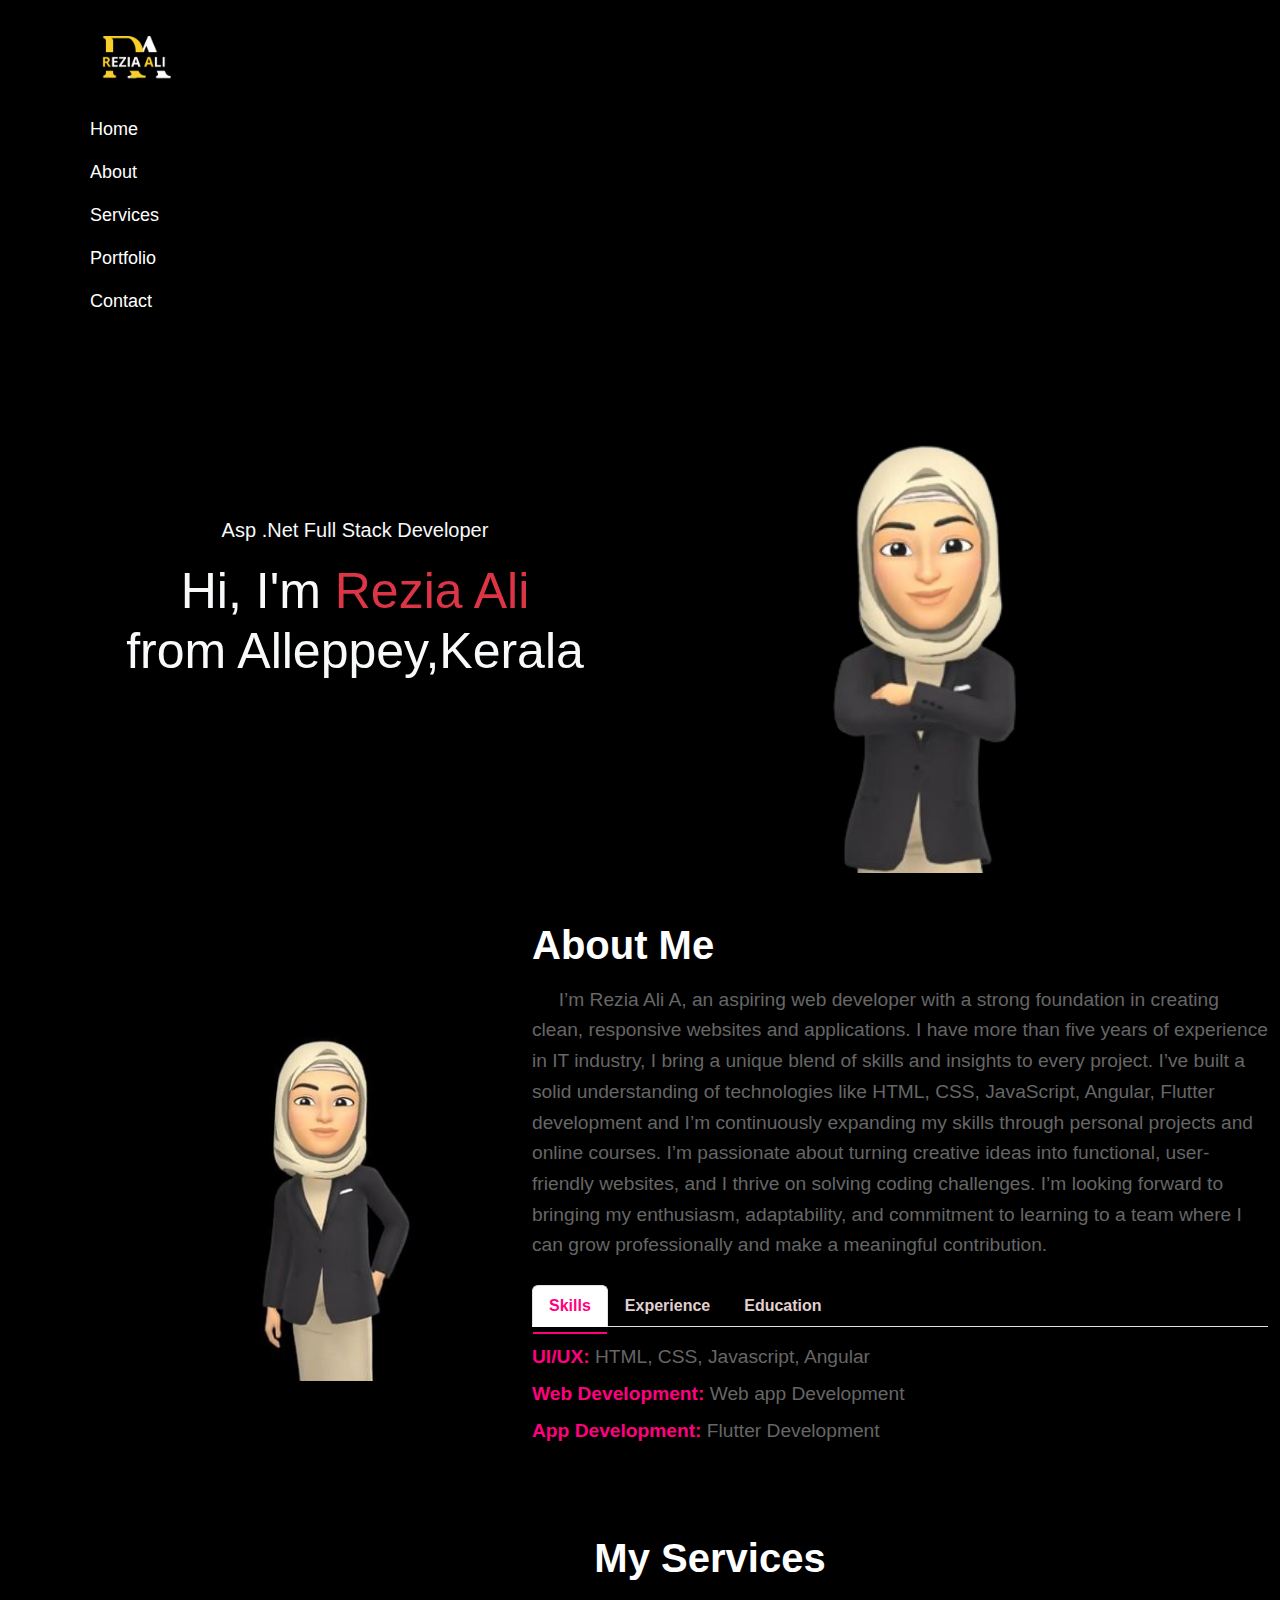
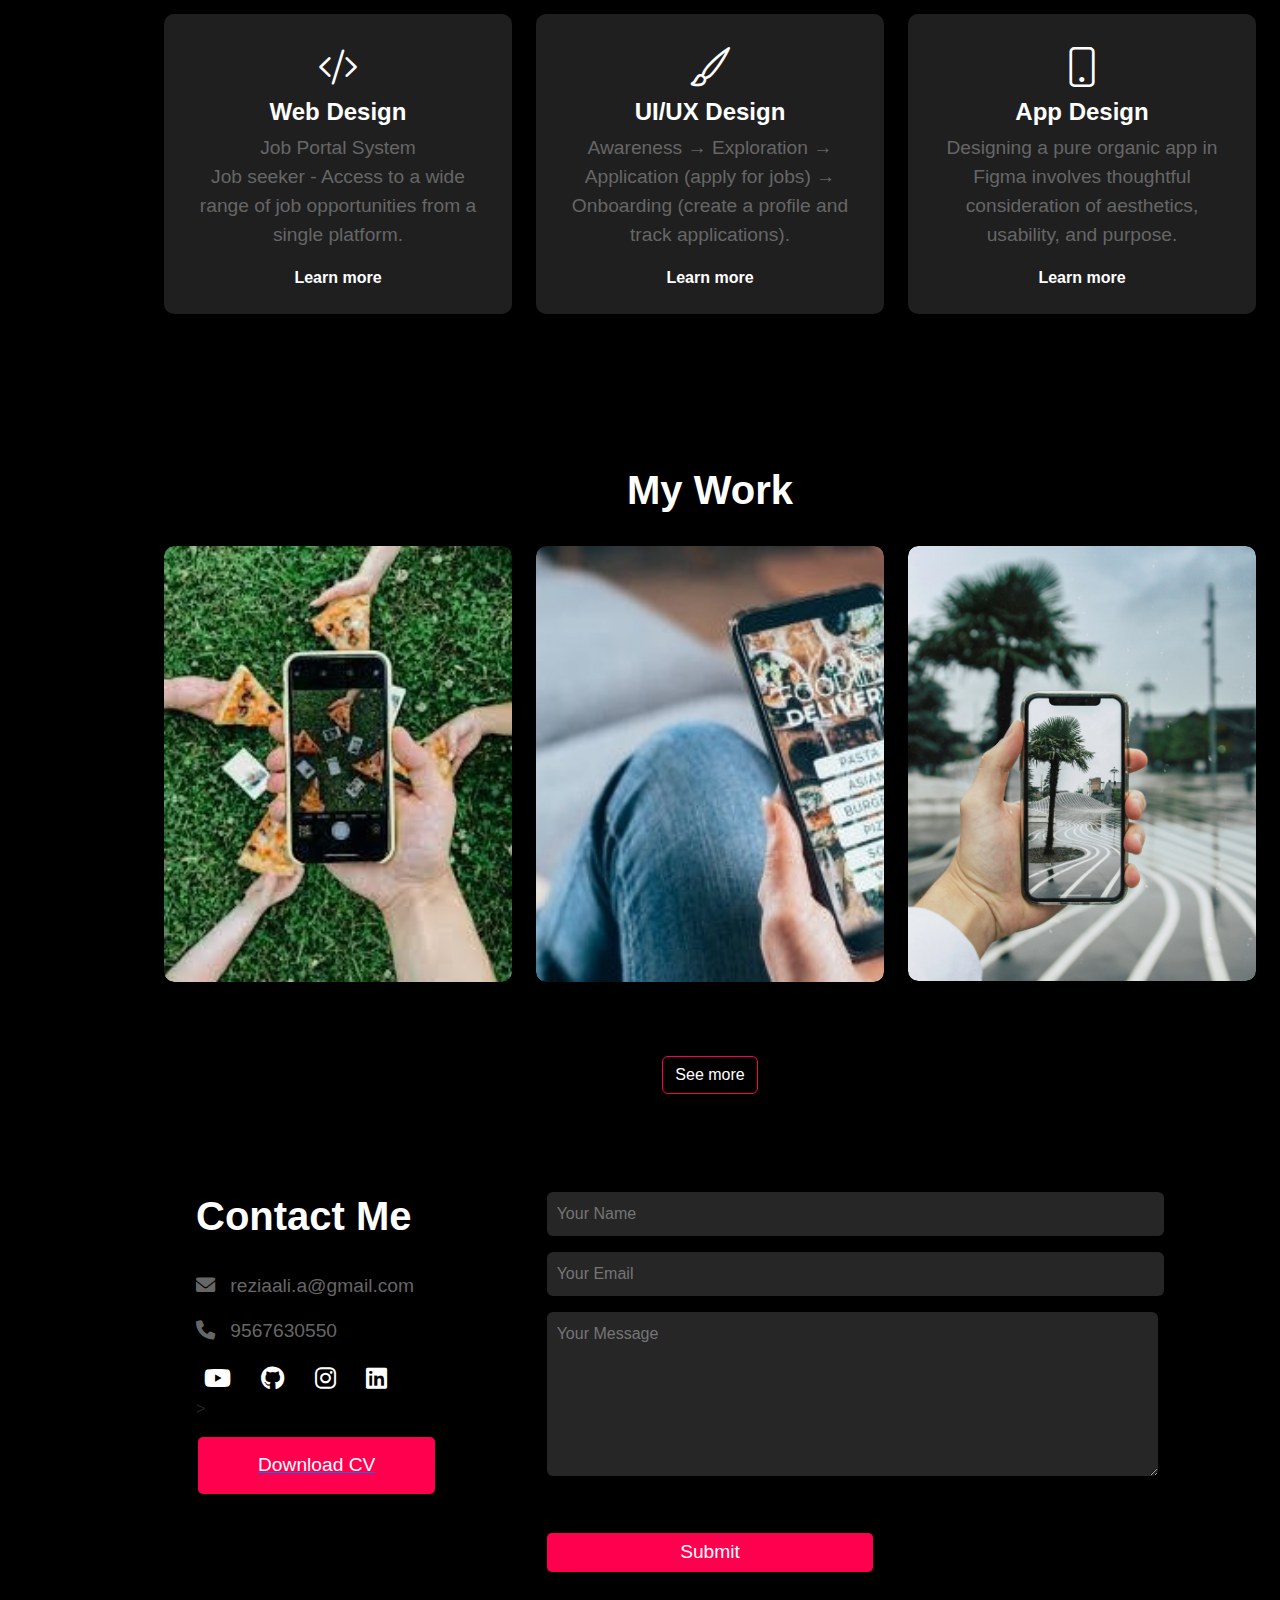
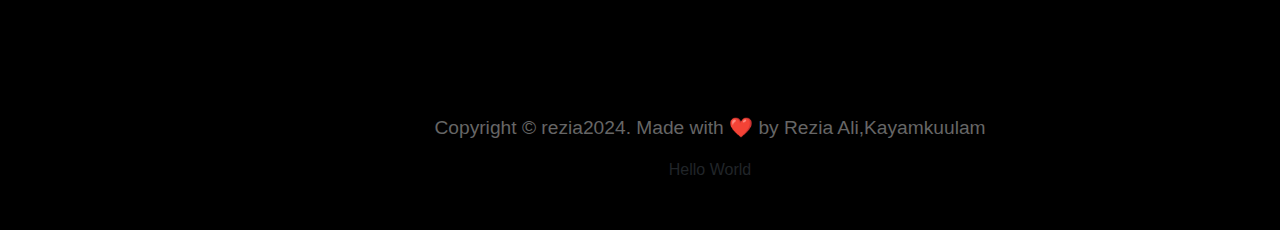
==== index.html @ b76ef3d8 "Resolve merge conflict in index.html" ====
<!DOCTYPE html>
<html lang="en">
<head>
    <meta charset="UTF-8">
    <meta name="viewport" content="width=device-width, initial-scale=1.0">
    <title>Portfolio Website</title>
    <!-- Bootstrap CSS -->
    <link href="https://cdn.jsdelivr.net/npm/bootstrap@5.3.0-alpha1/dist/css/bootstrap.min.css" rel="stylesheet">
    <!-- Font Awesome -->
    <link rel="stylesheet" href="https://cdnjs.cloudflare.com/ajax/libs/font-awesome/6.0.0-beta3/css/all.min.css">
    <!-- Bootstrap Icons -->
    <link rel="stylesheet" href="https://cdn.jsdelivr.net/npm/bootstrap-icons/font/bootstrap-icons.css">
    <!-- Custom CSS -->
    <link rel="stylesheet" href="porfolio.css">
</head>
<body>

<!-- Navbar -->
<nav class="navbar navbar-expand-lg navbar-dark fixed-left">
  <div class="container">
    <button class="navbar-toggler" type="button" data-bs-toggle="collapse" data-bs-target="#navbarNav" aria-controls="navbarNav" aria-expanded="false" aria-label="Toggle navigation">
      <span class="navbar-toggler-icon"></span>
  </button>
      <div class="collapse navbar-collapse" id="navbarNav">
          <ul class="navbar-nav flex-column">
              <!-- Alternate Logo Item -->
              <li class="nav-item logo-item">
                  <a href="#">
                      <img src="./images/ReziA ali (2).png" width="100" alt="Alternate Logo" class="img-fluid">
                  </a>
              </li>
              <!-- Navigation Links -->
              <li class="nav-item">
                  <a class="nav-link" href="#home">Home</a>
              </li>
              <li class="nav-item">
                  <a class="nav-link" href="#about">About</a>
              </li>
              <li class="nav-item">
                  <a class="nav-link" href="#services">Services</a>
              </li>
              <li class="nav-item">
                  <a class="nav-link" href="#portfolio">Portfolio</a>
              </li>
              <li class="nav-item">
                  <a class="nav-link" href="#contact">Contact</a>
              </li>
          </ul>
      </div>
  </div>
</nav>
<!-- Hero Section -->
<section id="home" class="hero-section text-center text-light">
    <div class="container ">
      <div class="row align-items-center">
        <div class="col-md-6">
        <p class="lead">Asp .Net Full Stack Developer</p>
        <h1 class="display-4">Hi, I'm <span class="text-danger">Rezia Ali </span><br>from Alleppey,Kerala</h1></div>
        <div class="col-md-6" id="header" >
             <img src="./images/photo12.png" class="img-fluid " alt="photo2" width="600px"></div> 
</div>
</div>
</section>

            <div class="about-section"  id="about">
                <div class="container  " style="margin-left: 140px;">
                    <div class="row align-items-center mt-5">
                        <div class="col-md-4 text-center">
                  <img src="./images/photo2.jpeg" class="profile-img img-fluid rounded" alt="Profile Picture">
                </div>
                <div class="col-md-8">
                  <h1 class="about-title">About Me</h1>
                  <p class="about-text">&nbsp;    &nbsp;&nbsp;   I’m Rezia Ali A, an aspiring web developer with a strong foundation in creating clean, responsive websites and applications.
                    I have more than five years of experience in IT industry, I bring a unique blend of skills and insights to every project.
                    I’ve built a solid understanding of technologies like  HTML, CSS, JavaScript, Angular, Flutter development and I’m continuously expanding my skills through personal projects and online courses.
                    I’m passionate about turning creative ideas into functional, user-friendly websites, and I thrive on solving coding challenges. I’m looking forward to bringing my enthusiasm, adaptability, and
                     commitment to learning to a team where I can grow professionally and make a meaningful contribution.
                  </p>
                  <ul class="nav nav-tabs" id="myTab" role="tablist">
                    <li class="nav-item" role="presentation">
                      <button class="nav-link active" id="skills-tab" data-bs-toggle="tab" data-bs-target="#skills" type="button" role="tab" aria-controls="skills" aria-selected="true">Skills</button>
                    </li>
                    <li class="nav-item" role="presentation">
                      <button class="nav-link" id="experience-tab" data-bs-toggle="tab" data-bs-target="#experience" type="button" role="tab" aria-controls="experience" aria-selected="false">Experience</button>
                    </li>
                    <li class="nav-item" role="presentation">
                      <button class="nav-link" id="education-tab" data-bs-toggle="tab" data-bs-target="#education" type="button" role="tab" aria-controls="education" aria-selected="false">Education</button>
                    </li>
                  </ul>
                  <div class="tab-content mt-3" id="myTabContent">
                    <div class="tab-pane fade show active" id="skills" role="tabpanel" aria-labelledby="skills-tab">
                      <p><strong>UI/UX:</strong> HTML, CSS, Javascript, Angular</p>
                      <p><strong>Web Development:</strong> Web app Development</p>
                      <p><strong>App Development:</strong> Flutter Development</p>
                    </div>
                    <div class="tab-pane fade" id="experience" role="tabpanel" aria-labelledby="experience-tab">
                      <p> <strong>Management Information System Coordinator:</strong>Data Base Management</p>
                      <p><strong></strong> Data Analytics and Reporting: </p>
                      <p><strong></strong> Application Development:</p>.</p>
                    </div>
                    <div class="tab-pane fade" id="education" role="tabpanel" aria-labelledby="education-tab">
                      <p> <p><strong>MBA</strong> HR and Finance</p>
                      <p><strong>B Tech:</strong> Computer Science and Engineering</p>
                      <p><strong>Flutter Development:</strong> Building Android/iOS apps</p></p>
                      <p><strong>Asp .net Full Stack Development:</strong> Building Android/iOS apps</p></p>
                    </div>
                  </div>
                </div>
              </div>

              <div id="services" class="services-section py-5 text-center">
                <div class="container">
                <h1>My Services</h1>
                  <div class="row">
                    <!-- Service Card 1 -->
                    <div class="col-md-4 mb-4">
                      <div class="service-card p-4">
                        <i class="bi bi-code-slash"></i>
                        <h3 class="service-card-title">Web Design</h3>
                        <p>Job Portal System <br>Job seeker - Access to a wide range of job opportunities from a single platform.</p>
                        <a href="https://github.com/Aitrich-Academy-ASP-Net-Core/.Net-core-Bootcamp-Online-batch-02/blob/main/Web/BOOTSTRAP/Rezia/WebDesign1/webdesign.html">Learn more</a>
                      </div>
                    </div>
                    <!-- Service Card 2 -->
                    <div class="col-md-4 mb-4">
                      <div class="service-card p-4">
                        <i class="bi bi-brush"></i>
                        <h3 class="service-card-title">UI/UX Design</h3>
                        <p>Awareness → Exploration → Application (apply for jobs) → Onboarding (create a profile and track applications).</p>
                        <a href="https://github.com/Aitrich-Academy-ASP-Net-Core/.Net-core-Bootcamp-Online-batch-02/tree/main/Angular/Routing/Rezia/Excercise2/companydetails">Learn more</a>
                      </div>
                    </div>
                    <!-- Service Card 3 -->
                    <div class="col-md-4 mb-4">
                      <div class="service-card p-4">
                        <i class="bi bi-phone"></i>
                        <h3 class="service-card-title">App Design</h3>
                        <p>Designing a pure organic app in Figma involves thoughtful consideration of aesthetics, usability, and purpose. </p>
                        <a href="#">Learn more</a>
                      </div>
                    </div>
                  </div>
                </div>
              </div>

              <div id="portfolio" class="work-section py-5 text-center">
                
                <div class="container">
                    <h1>My Work</h1>
                  <div class="row">
                    <!-- Project 1 -->
                    <div class="col-md-4 mb-4">
                      <div class="work-card">
                        <img src="./images/images11.jpg" class="img-fluid" height="400px" alt="Social Media App">
                        <div class="work-overlay">
                          <h3>Mobile App using Figma</h3>
                          <p>The app connects you to talented people around the world. Download it from the play store.</p>
                          <a href="https://github.com/Aitrich-Academy-ASP-Net-Core/.Net-core-Bootcamp-Online-batch-02/blob/main/Web/BOOTSTRAP/Rezia/WebDesign1/webdesign.html" title="Learn more"><i class="bi bi-pencil"></i></a>
                        </div>
                      </div>
                    </div>
                    <!-- Project 2 -->
                    <div class="col-md-4 mb-4">
                      <div class="work-card">
                        <img src="./images/image22.jpg" height="400px" class="img-fluid"  alt="Project 2">
                        <div class="work-overlay">
                            <h3>Job Portal Web Design</h3>
                            <p>The app connects you to talented people around the world. Download it from the play store.</p>
                            <a href="#" title="Learn more"><i class="bi bi-pencil"></i></a>
                          </div>
                      </div>
                    </div>
                    <!-- Project 3 -->
                    <div class="col-md-4 mb-4">
                      <div class="work-card">
                        <img src="./images/image33.jpg"height="400px" class="img-fluid" alt="Project 3">
                        <div class="work-overlay">
                            <h3>Social Media App</h3>
                            <p>The app connects you to talented people around the world. Download it from the play store.</p>
                            <a href="#" title="Learn more"><i class="bi bi-pencil"></i></a>
                          </div>
                      </div>
                    </div>
                  
                  <a href="#" class="btn">See more</a>
                </div>
              </div>

              <section id="contact" class="py-5 ">
                <div class="container text-center">
                    <div class="row contact-container">
                    <div class="col-md-4 contact-info text-center text-md-start mb-4 mb-md-0">
                        <h1>Contact Me</h1>
                        <p><i class="fas fa-envelope"></i> reziaali.a@gmail.com</p>
                        <p><i class="fas fa-phone"></i> 9567630550</p>
                        <div class="social-links mt-3">
                            <a href="#" class=" mx-2"><i class="fab fa-youtube"></i></a>
                            <a href="https://github.com/Aitrich-Academy-ASP-Net-Core/.Net-core-Bootcamp-Online-batch-02" class=" mx-2"><i class="fab fa-github"></i></a>
                            <a href="https://www.instagram.com/reziashajan/" class=" mx-2"><i class="fab fa-instagram"></i></a>
                            <a href="https://www.linkedin.com/in/rezia-alia" class="mx-2"><i class="fab fa-linkedin"></i></a>
                        </div>
                        ><a href="./images/Rezia Ali  Resume.pdf">  <button class="btn btn-primary mt-3 cv-btn">Download CV</button></a>
                    </div>

                    <div class="col-md-4 contact-form">
                        <form name="submit-to-google-sheet">
                            <div class="mb-3">
                            <input type="text" name="Name" placeholder="Your Name" required></div>
                            <div class="mb-3">
                            <input type="email" name="Email" placeholder="Your Email" required></div>
                            <div class="mb-3">
                            <textarea name="Message" rows="6" placeholder="Your Message" required></textarea></div>
                            <button class="btn btn-danger w-100" type="submit">Submit</button>
                        </form>
                        <span id="msg"></span>
                    </div>
                </div>
                </div>
              </section>
              <div class="row">

                <div class="col-md-12 ">
                  <footer>
                    <p>Copyright © rezia2024. Made with <span>❤️</span> by Rezia Ali,Kayamkuulam</p>
                </footer></div>
           </div>
            
<!-- Add other sections like Services, Portfolio, Contact -->

<!-- Bootstrap JS and jQuery -->
<script src="https://code.jquery.com/jquery-3.5.1.min.js"></script>
<script src="https://cdn.jsdelivr.net/npm/@popperjs/core@2.9.2/dist/umd/popper.min.js"></script>
<script src="https://cdn.jsdelivr.net/npm/bootstrap@5.3.0-alpha1/dist/js/bootstrap.bundle.min.js"></script>
<script>
  const scriptURL = 'https://script.google.com/macros/s/AKfycbysi_m2peV_O9mGa2kvRwaxJVSNIBxkt9OcHsewMu0LXWUAWT1cHCZdhIgLbjyaDt40SQ/exec'
  const form = document.forms['submit-to-google-sheet']
  const msg = document.getElementById("msg");
  form.addEventListener('submit', e => {
    e.preventDefault()
    fetch(scriptURL, { method: 'POST', body: new FormData(form)})
      .then(response => {
        msg.innerHTML="Message sent successfully";
        setTimeout(function(){
          msg.innerHTML=""
        },1000)
      form.reset();
    })
      .catch(error => console.error('Error!', error.message))
  })
</script>
</body>
</html>
Hello World
---- porfolio.css ----
/* Global styles */
*{
    margin: 0;
    padding: 0px;
    box-sizing: border-box;
}html,body{
  width: auto  !important;
  overflow-x: hidden !important;
}

body {
    font-family: 'Arial', sans-serif;
    background-color: black;
}.navbar-toggler{
    background-color: #000;
   }   #navbarNav ul li a{
    font-size: 18px;
    text-decoration: none;
    color: white;
    position: relative;
   }#navbarNav ul li a:hover{

background: black;
color: #ff004f;

   }

/* Hero Section */
.hero-section {
    background-color: #000;   
}
.hero-section h1 {
    font-size: 50px;
   
}

/* Navbar */
.navbar-brand {
    font-size: 1.8rem;
    color: #ff0000 !important;
 
}

.nav-link {
    font-size: 1.1rem;
}

#about h1 {
    font-size: 2.5rem;
    color: white
}

#about p {
    font-size: 1.2rem;
    color: #666;
}

  .about-title {
    font-size: 2.5rem;
    font-weight: bold;
    color: #fff;
    margin-bottom: 1rem;
  }

  .about-text {
   
    margin-bottom: 1.5rem;
    line-height: 1.6;
  }

  .nav-tabs .nav-link {
    color: #e2d0d0;
    font-weight: 800;
    font-size: 1rem;
  }

  .nav-tabs .nav-link.active {
    color: #ff007f;
    position: relative;
  }

  .nav-tabs .nav-link.active::after {
    content: '';
    position: absolute;
    bottom: -8px;
    left: 0;
    width: 100%;
    height: 2px;
    background-color: #ff007f;
  }

  .tab-content p {
    font-size: 1rem;
    margin: 0.5rem 0;
  }

  .tab-content p strong {
    color: #ff007f;
  }

  .services-section {
    text-align: center;
    margin-top: 2rem;
  }

  .services-section h1 {
    font-size: 2.5rem;
    font-weight: bold;
    margin-bottom: 2rem;
    color: white;

  }

  .service-card {
    background-color: #1f1f1f;
    border: none;
    border-radius: 10px;
    padding: 2rem;
    color: #fff;
    transition: transform 0.3s, background-color 0.3s;
    cursor: pointer;
  }

  .service-card:hover {
    background-color: #ff007f;
    transform: translateY(-10px);
  }

  .service-card i {
    font-size: 2.5rem;
    margin-bottom: 1rem;
  }

  .service-card-title {
    font-size: 1.5rem;
    font-weight: bold;
    margin-bottom: 0.5rem;
  }

  .service-card p {
    color: #bbb;
  }

  .service-card a {
    color: #fff;
    font-weight: bold;
    text-decoration: none;
    transition: color 0.3s;
  }

  .service-card:hover a {
    color: #ffffff;
  }

  .row .col-md-4 {
    margin-bottom: 1.5rem;
  }



  .work-section {
    text-align: center;
    margin-top: 2rem;
  }

  .work-section h1 {
    font-size: 2.5rem;
    font-weight: bold;
    margin-bottom: 2rem;
    color: white;
  }

  .work-card {
    position: relative;
    overflow: hidden;
    border-radius: 10px;
    transition: transform 0.3s;
  }

  .work-card img {
    width: 100%;
    border-radius: 10px;
    display: block;
    transition: transform 0.5s;
  }

  .work-card:hover img {
    transform: scale(1.1);
  }

  .work-overlay {
    position: absolute;
   height: 100%;
   right: 0;
   left: 0;
   top: 100%;
   background: linear-gradient(to top, rgba(0, 0, 0, 0.6), #ff004f);
    border-radius: 10px;
    display: flex;
    flex-direction: column;
    align-items: center;
    justify-content: center;
    border-radius: 10px;
    transition: top 0.5s ease;
    padding: 1rem;
    text-align: center;
    font-size: 14px;
    color: white;
  }

  .work-card:hover .work-overlay {
    top: 0;
   
  }

  .work-overlay h3 {
    font-size: 1.5rem;
    margin-bottom: 0.5rem;
  }

  .work-overlay p {
    font-size: 1rem;
    margin-bottom: 1rem;
  }

  .work-overlay a {
    color: #fff;
    font-size: 1.5rem;
    background-color: #2a18c5;
    border-radius: 50%;
    padding: 0.5rem 0.6rem;
    display: inline-block;
  }.btn{
    display: block;
    margin: 50px auto;
    width: fit-content;
    border: 1px solid #ff004f;
    padding: 14px, 50px;
    border-radius: 6px;
    text-decoration: none;
    color: white;
    transition: background 0.3s;
  }.btn:hover{
    background: #ff004f;;
  }

  #contact {
    padding: 4rem 2rem;
  
}

.contact-container h1{
  font-size: 2.5rem;
  color: white;
  gap: 2rem;
  
}


.contact-info p {
    font-size: 1.2rem;
    margin-bottom: 1rem;
    color: white
}

.contact-info i {
   
    margin-right: 10px;
}

.social-links a {
    margin: 0 10px;
    color: #fff;
    font-size: 1.5rem;
    display: inline-block;
    transition: transform 0.5s
}

.social-links a:hover {
    color: #ff004f;
    transform: translateY(-5px);
}

.cv-btn {
    margin-top: 4rem;
    padding:14px 60px;
    background-color: #ff004f;
    color: #fff;
    border: none;
    border-radius: 5px;
    font-size: 1.2rem;
    cursor: pointer;
    transition: background-color 0.3s;
   margin-left: 2px;
   text-decoration: none;
}

.cv-btn:hover {
    background-color: #e60046;
}

/* Contact Form */

   


.contact-form input,
.contact-form textarea {
   padding:10px 400px 10px 10px;
   
    background: #262626;
    border: none;
    color: #fff;
    font-size: 1rem;
    
    border-radius: 6px;
}

.contact-form button {
  
    padding: 5px 20px 5px 20px;
    background-color: #ff004f;
    color: #fff;
    border: none;
    border-radius: 5px;
    font-size: 1.2rem;
    cursor: pointer;
    transition: background-color 0.3s;
}

.contact-form button:hover {
    background-color: #e60046;
}

/* Footer */
footer {
   
    text-align: center;
    
   bottom: 0;
    font-weight: 300;
    color: #bbb;
    margin-top: 20px;
}

footer span {
    color: #ff004f;
}#msg{
  color: #da2d2d;
 display: block;

}

/* Responsive */


/* Responsive */
@media (max-width: 768px) {
    .hero-section h1 {
        font-size: 2.5rem;
    }

    .hero-section .lead {
        font-size: 1.2rem;
    }

   
}
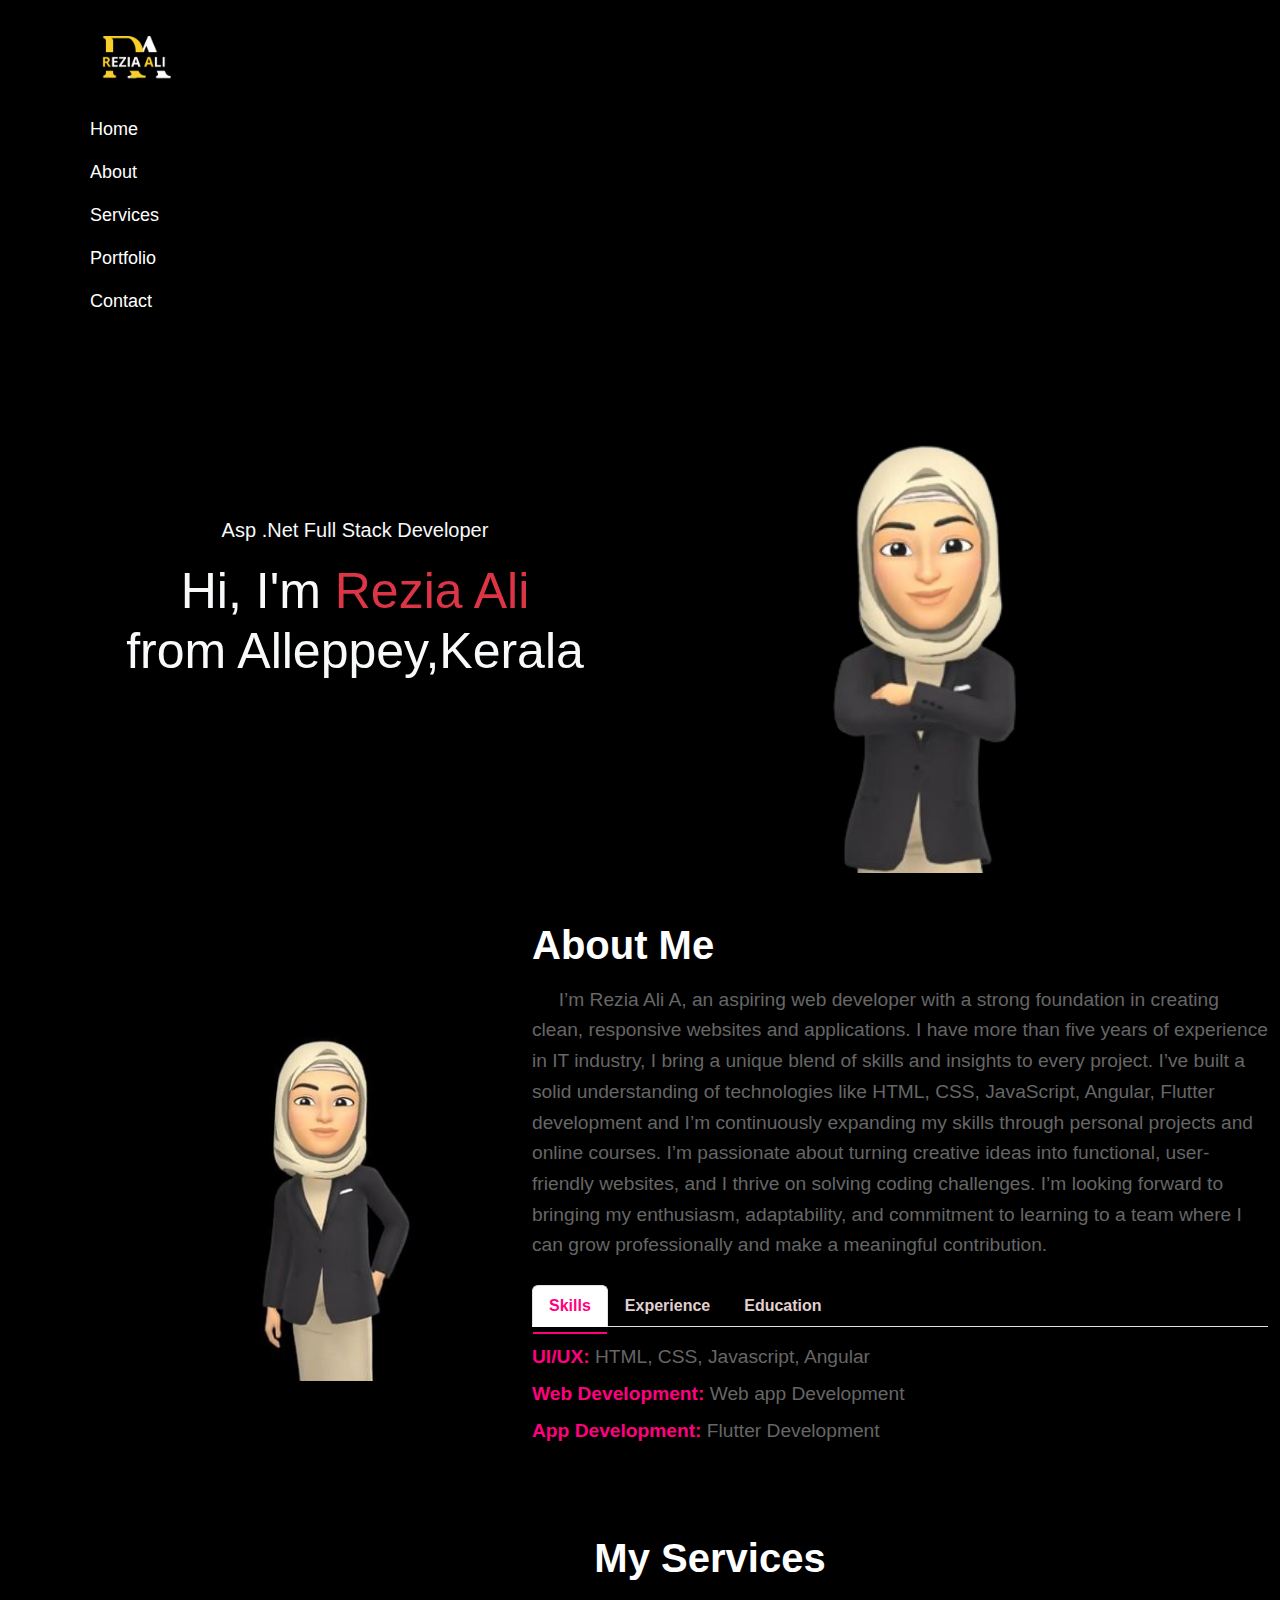
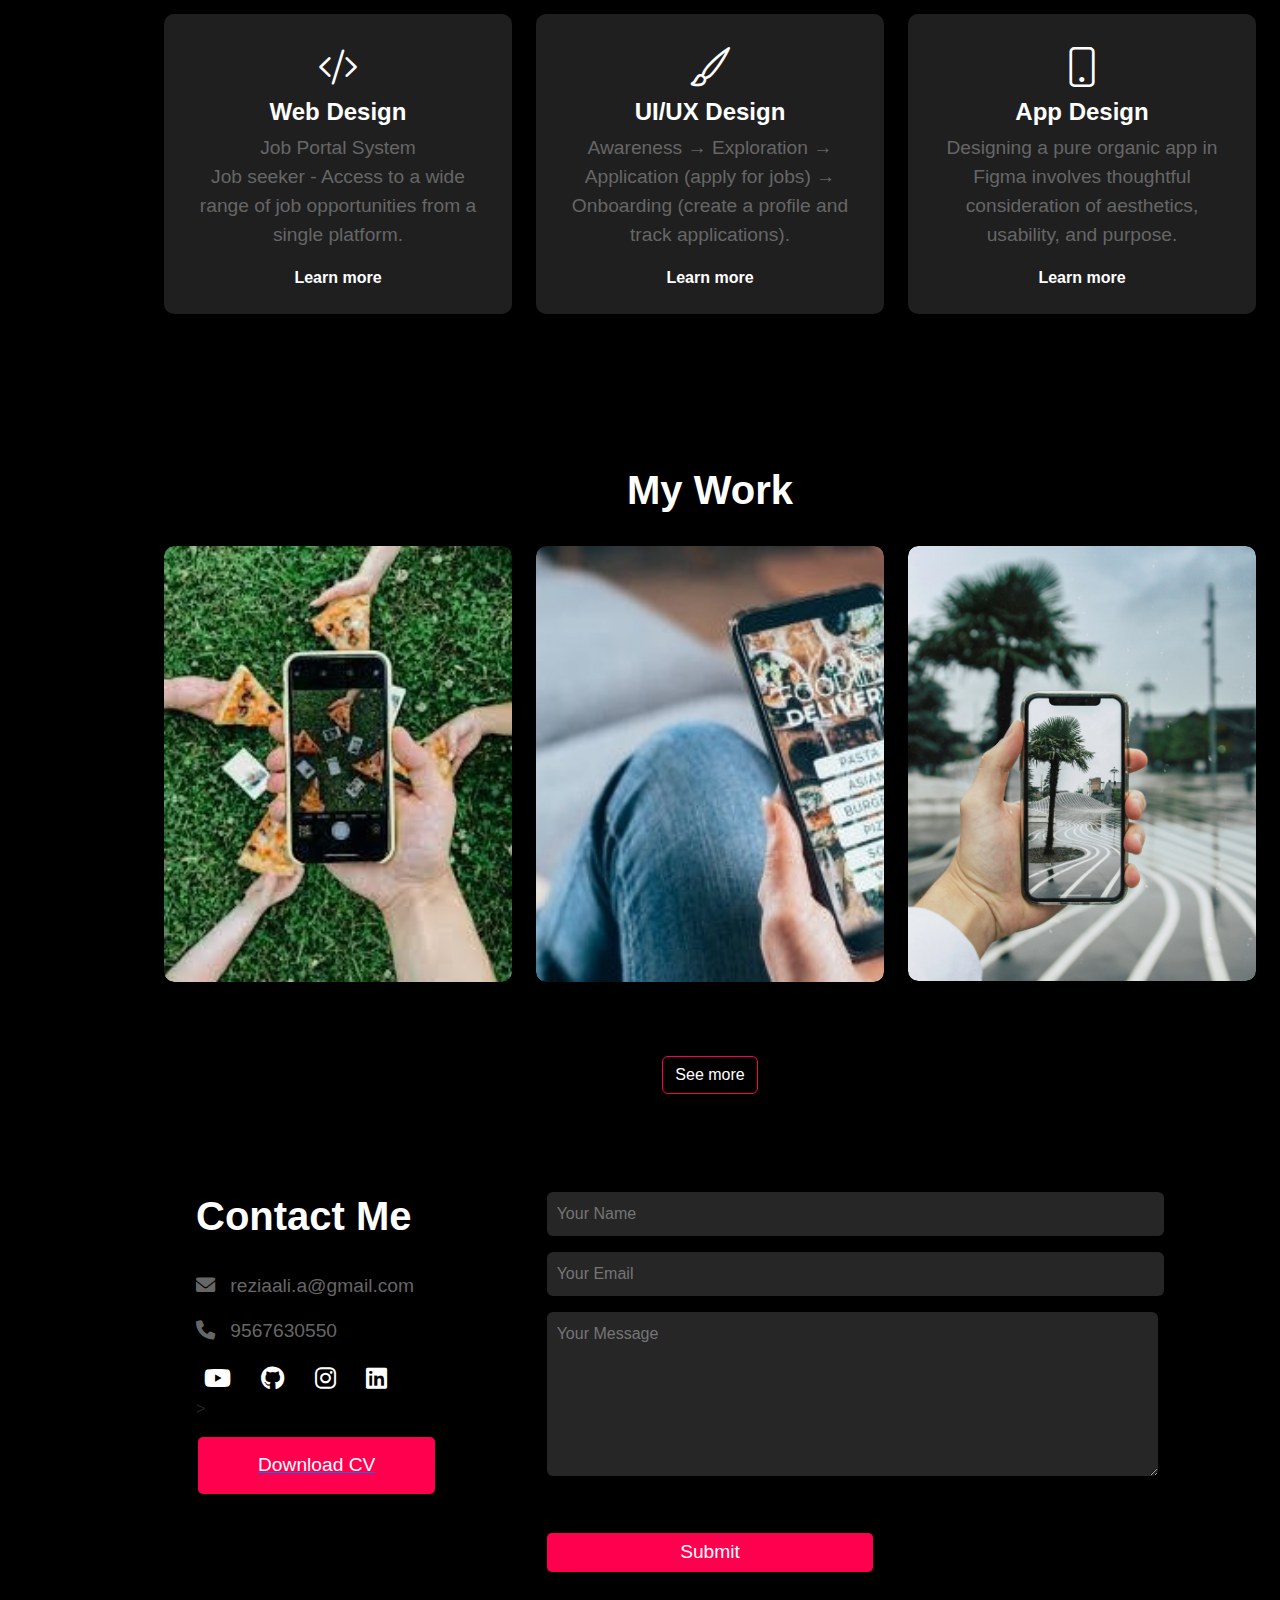
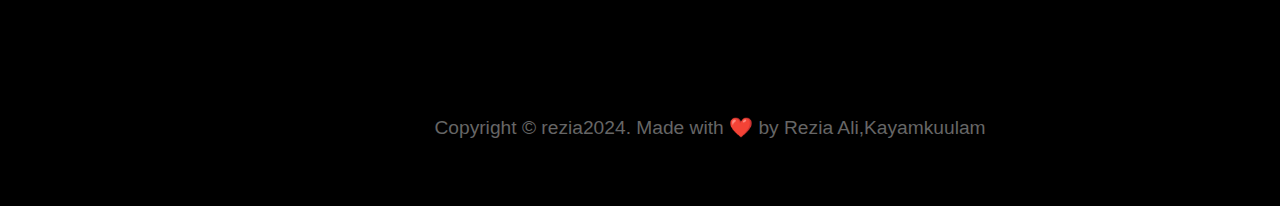
==== commit df0c6867: "Update index.html" ====
--- a/index.html
+++ b/index.html
@@ -250,4 +250,3 @@
 </script>
 </body>
 </html>
-Hello World
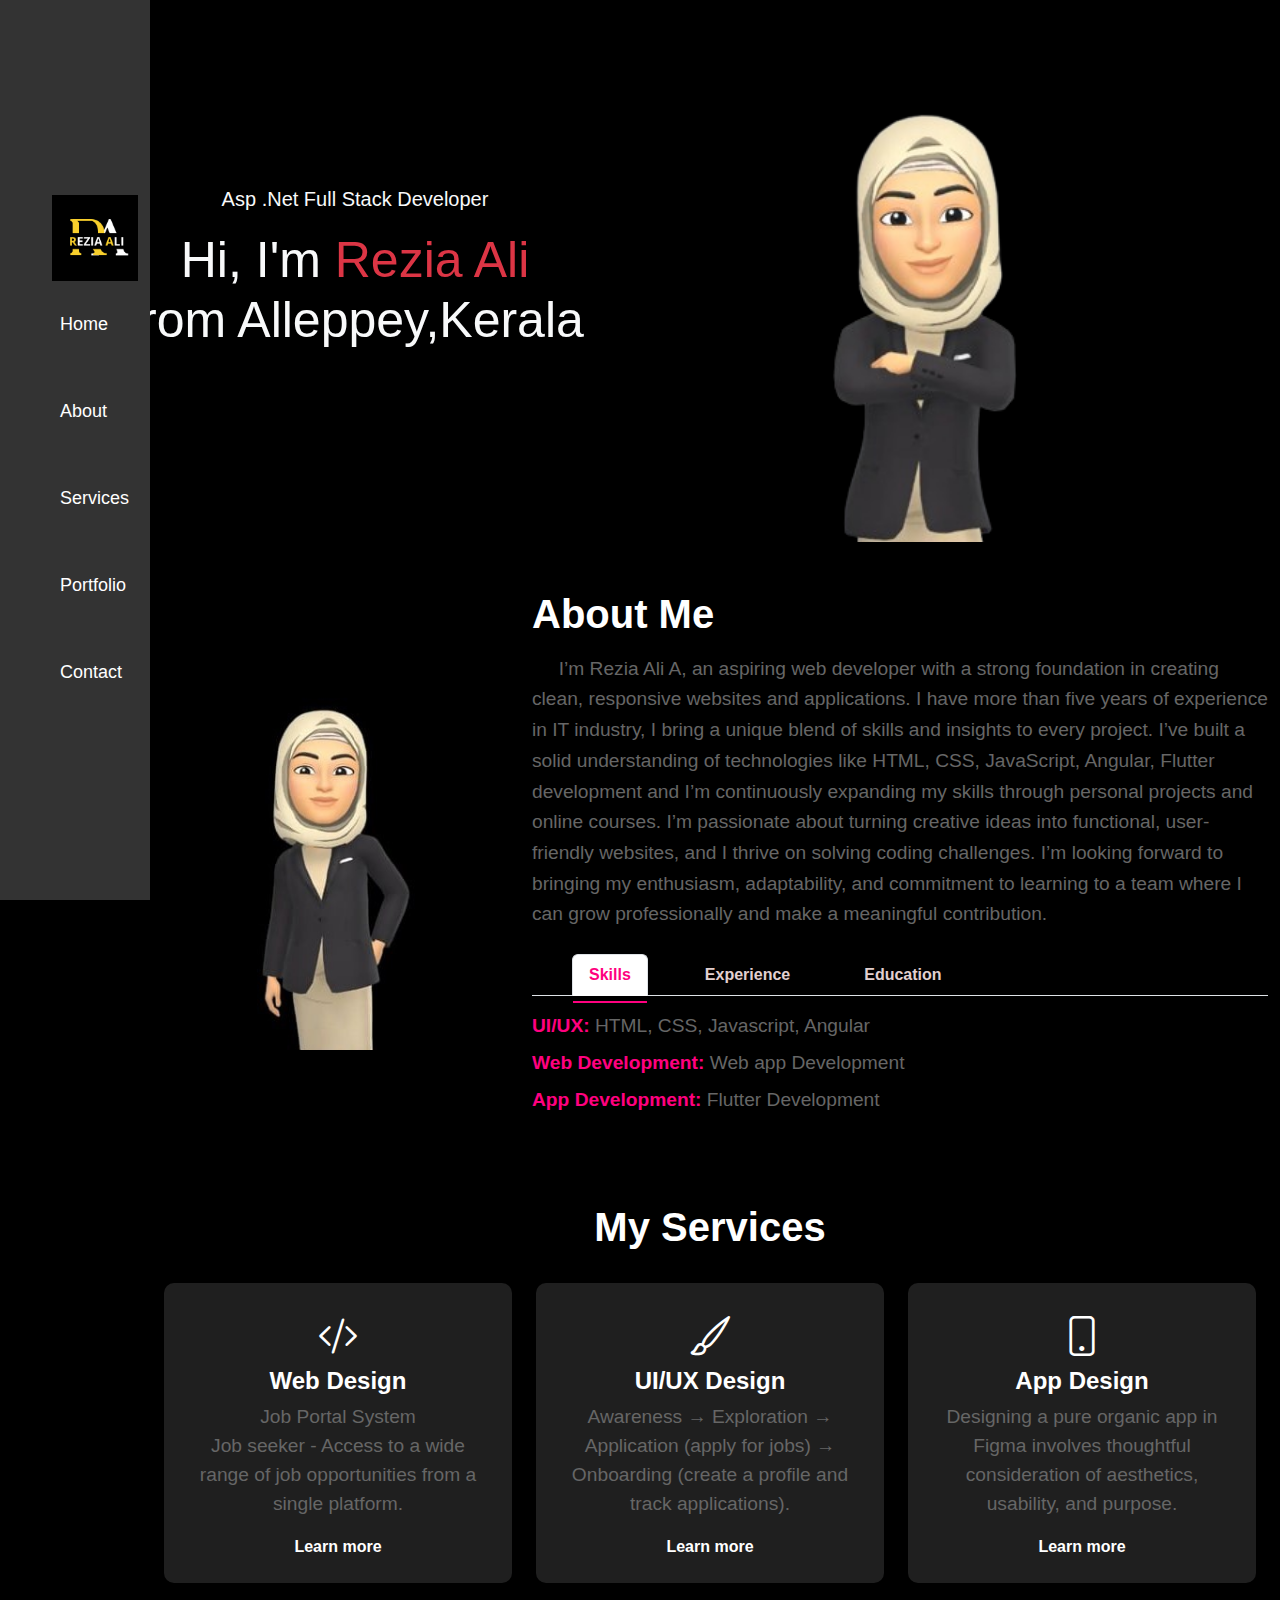
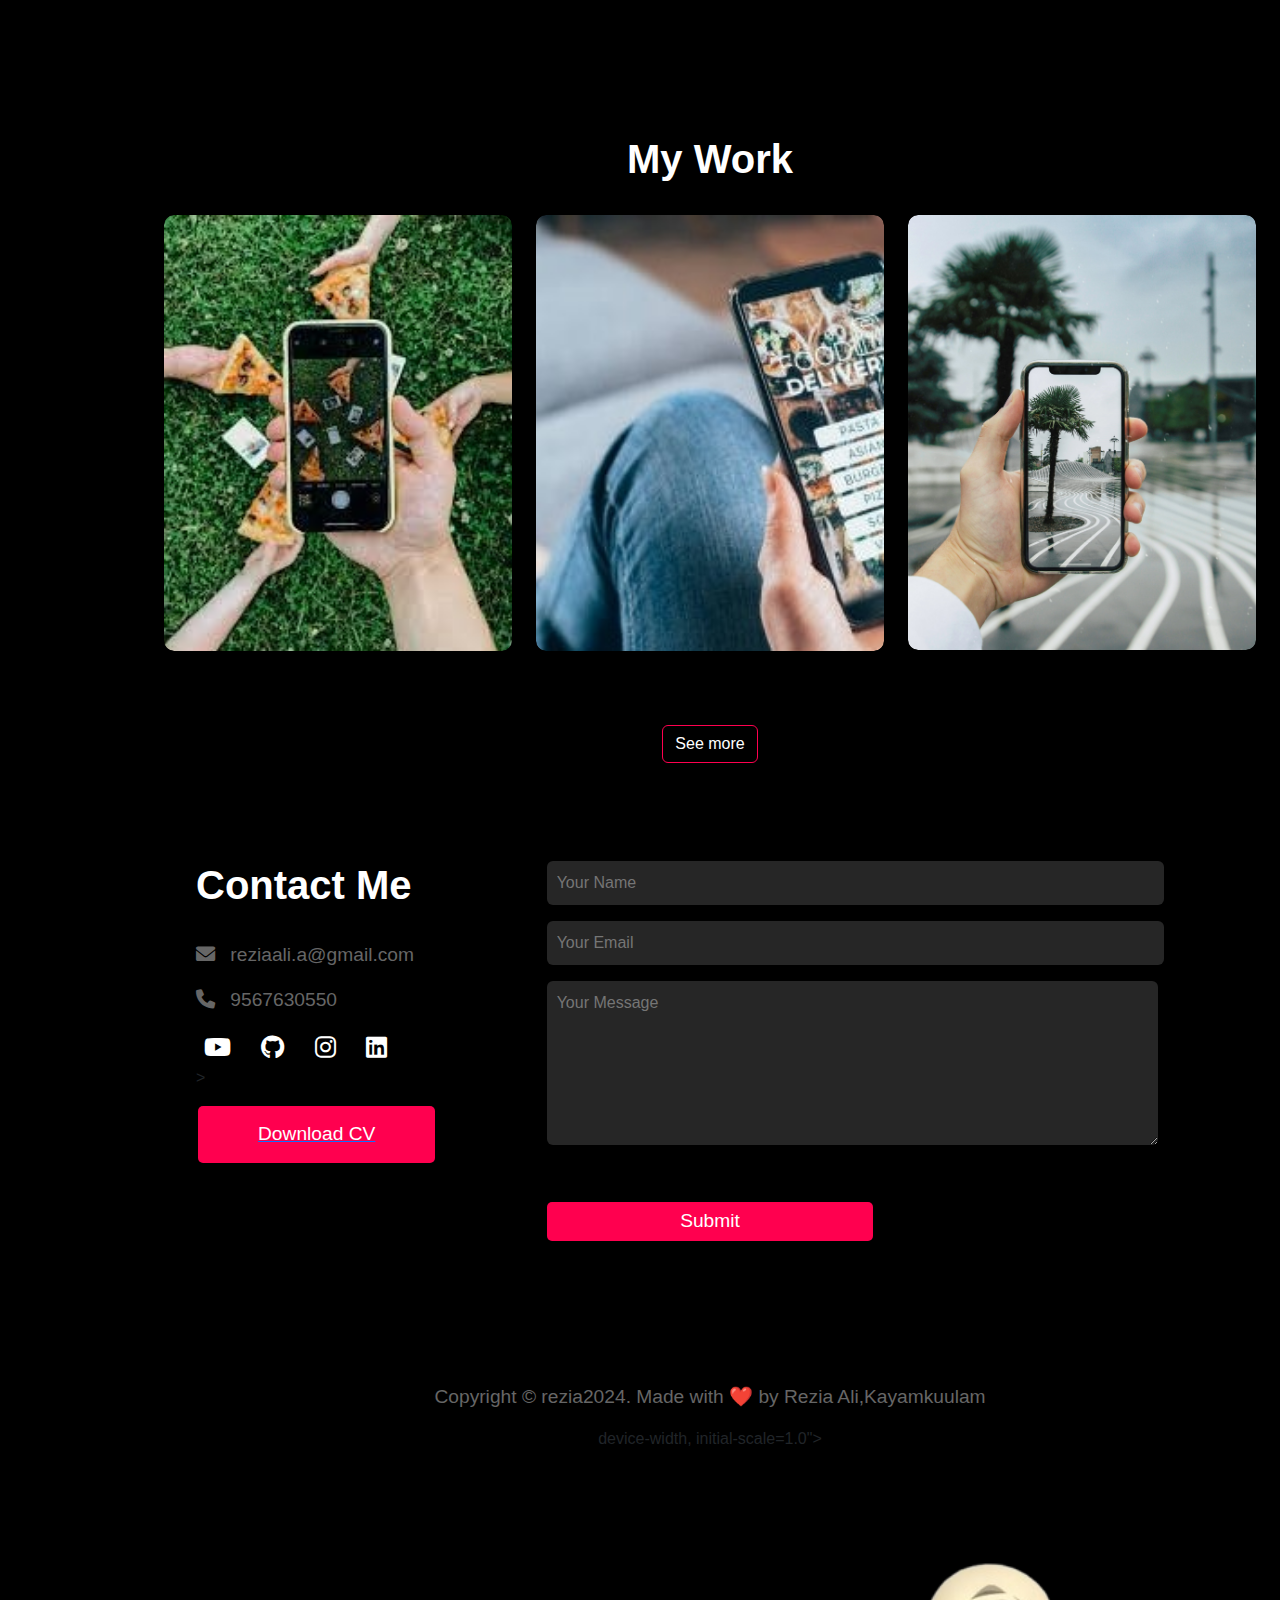
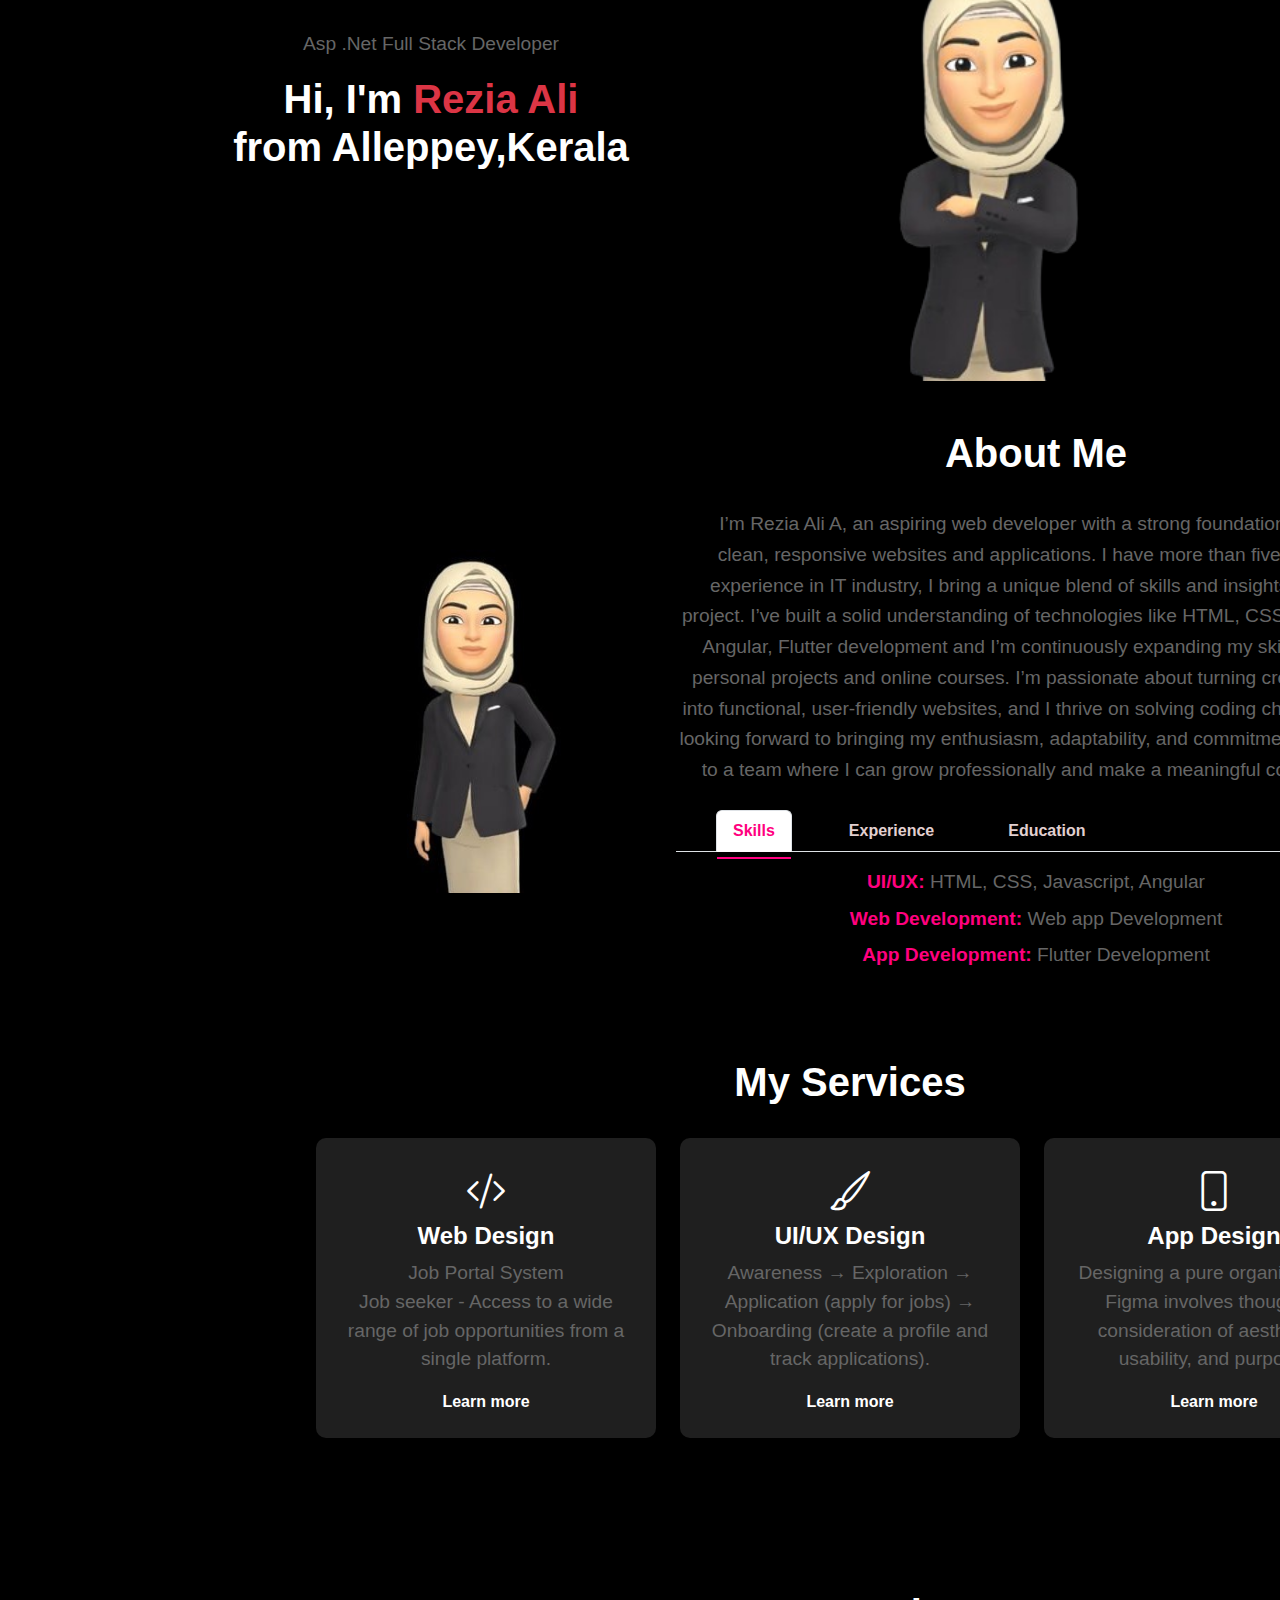
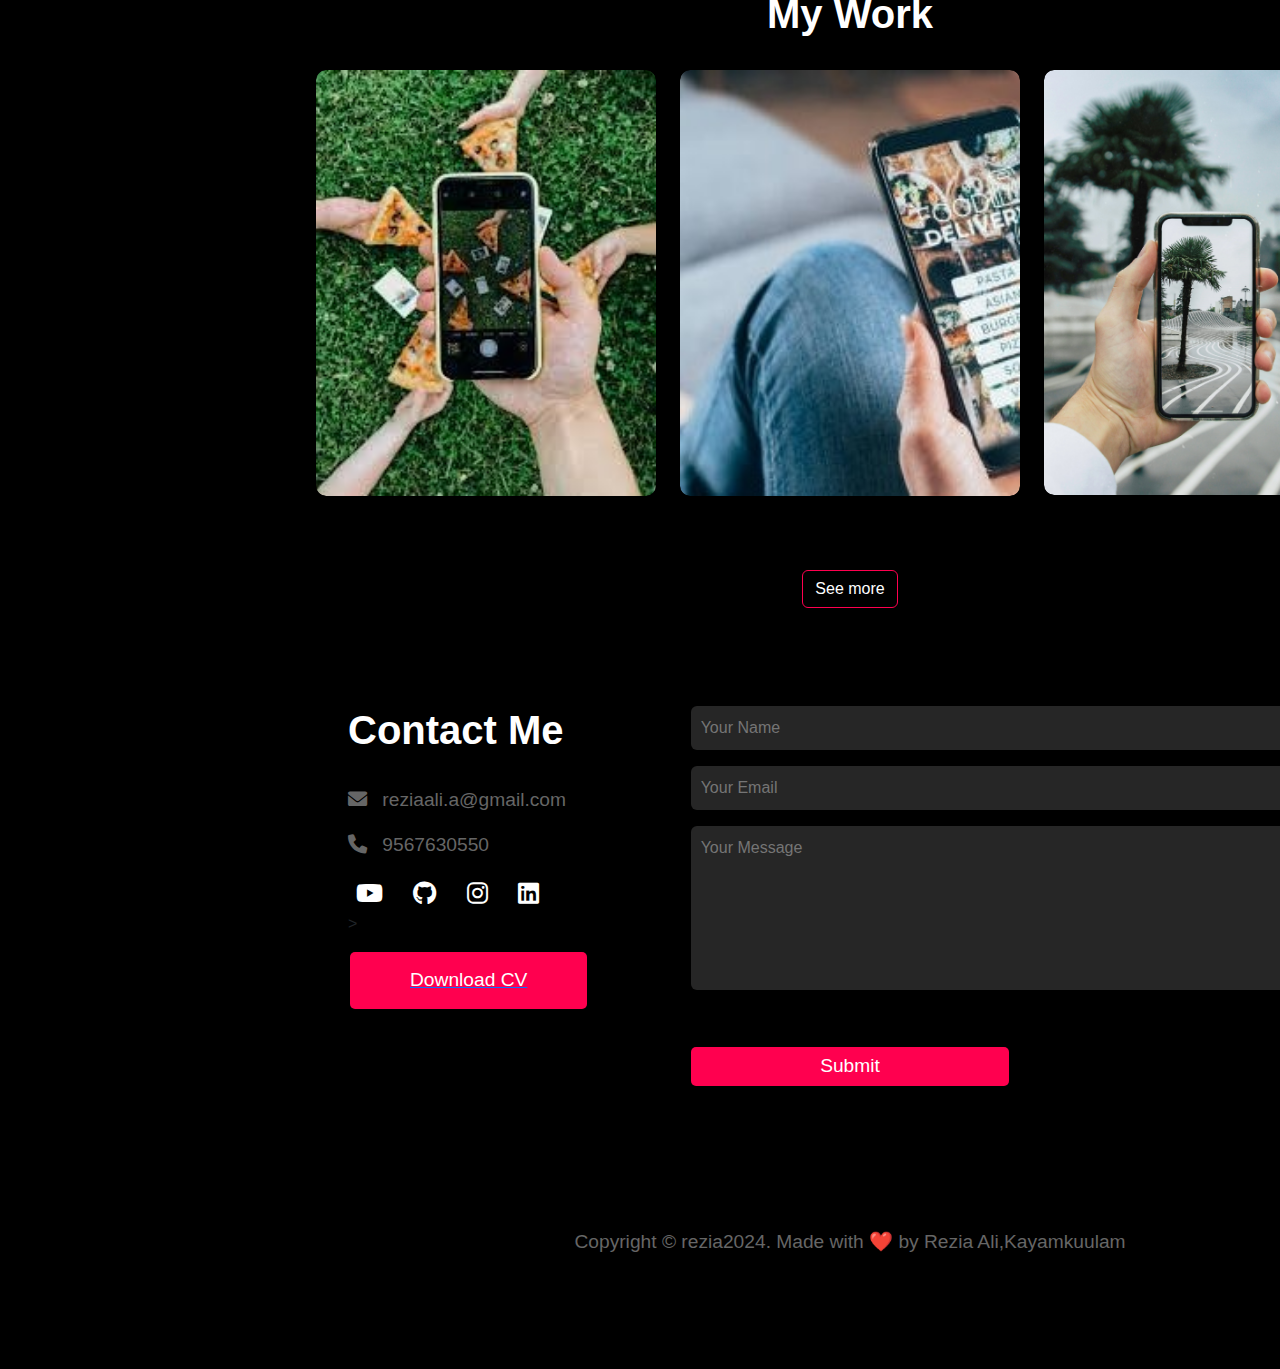
==== commit 9dd0d325: "Update index.html" ====
--- a/index.html
+++ b/index.html
@@ -1,4 +1,8 @@
 <!DOCTYPE html>
+<html lang="en">
+<head>
+    <meta charset="UTF-8">
+    <meta name="viewport" content="width=<!DOCTYPE html>
 <html lang="en">
 <head>
     <meta charset="UTF-8">
@@ -250,3 +254,251 @@
 </script>
 </body>
 </html>
+device-width, initial-scale=1.0">
+    <title>Portfolio Website</title>
+    <!-- Bootstrap CSS -->
+    <link href="https://cdn.jsdelivr.net/npm/bootstrap@5.3.0-alpha1/dist/css/bootstrap.min.css" rel="stylesheet">
+    <!-- Font Awesome -->
+    <link rel="stylesheet" href="https://cdnjs.cloudflare.com/ajax/libs/font-awesome/6.0.0-beta3/css/all.min.css">
+    <!-- Bootstrap Icons -->
+    <link rel="stylesheet" href="https://cdn.jsdelivr.net/npm/bootstrap-icons/font/bootstrap-icons.css">
+    <!-- Custom CSS -->
+    <link rel="stylesheet" href="porfolio.css">
+</head>
+<body>
+
+<!-- Navbar -->
+<nav class="navbar navbar-expand-lg navbar-dark fixed-left">
+  <div class="container">
+    <button class="navbar-toggler" type="button" data-bs-toggle="collapse" data-bs-target="#navbarNav" aria-controls="navbarNav" aria-expanded="false" aria-label="Toggle navigation">
+      <span class="navbar-toggler-icon"></span>
+  </button>
+      <div class="collapse navbar-collapse" id="navbarNav">
+          <ul class="navbar-nav flex-column">
+              <!-- Alternate Logo Item -->
+              <li class="nav-item logo-item">
+                  <a href="#">
+                      <img src="./images/ReziA ali (2).png" width="100" alt="Alternate Logo" class="img-fluid">
+                  </a>
+              </li>
+              <!-- Navigation Links -->
+              <li class="nav-item">
+                  <a class="nav-link" href="#home">Home</a>
+              </li>
+              <li class="nav-item">
+                  <a class="nav-link" href="#about">About</a>
+              </li>
+              <li class="nav-item">
+                  <a class="nav-link" href="#services">Services</a>
+              </li>
+              <li class="nav-item">
+                  <a class="nav-link" href="#portfolio">Portfolio</a>
+              </li>
+              <li class="nav-item">
+                  <a class="nav-link" href="#contact">Contact</a>
+              </li>
+          </ul>
+      </div>
+  </div>
+</nav>
+<!-- Hero Section -->
+<section id="home" class="hero-section text-center text-light">
+    <div class="container ">
+      <div class="row align-items-center">
+        <div class="col-md-6">
+        <p class="lead">Asp .Net Full Stack Developer</p>
+        <h1 class="display-4">Hi, I'm <span class="text-danger">Rezia Ali </span><br>from Alleppey,Kerala</h1></div>
+        <div class="col-md-6" id="header" >
+             <img src="./images/photo12.png" class="img-fluid " alt="photo2" width="600px"></div> 
+</div>
+</div>
+</section>
+
+            <div class="about-section"  id="about">
+                <div class="container  " style="margin-left: 140px;">
+                    <div class="row align-items-center mt-5">
+                        <div class="col-md-4 text-center">
+                  <img src="./images/photo2.jpeg" class="profile-img img-fluid rounded" alt="Profile Picture">
+                </div>
+                <div class="col-md-8">
+                  <h1 class="about-title">About Me</h1>
+                  <p class="about-text">&nbsp;    &nbsp;&nbsp;   I’m Rezia Ali A, an aspiring web developer with a strong foundation in creating clean, responsive websites and applications.
+                    I have more than five years of experience in IT industry, I bring a unique blend of skills and insights to every project.
+                    I’ve built a solid understanding of technologies like  HTML, CSS, JavaScript, Angular, Flutter development and I’m continuously expanding my skills through personal projects and online courses.
+                    I’m passionate about turning creative ideas into functional, user-friendly websites, and I thrive on solving coding challenges. I’m looking forward to bringing my enthusiasm, adaptability, and
+                     commitment to learning to a team where I can grow professionally and make a meaningful contribution.
+                  </p>
+                  <ul class="nav nav-tabs" id="myTab" role="tablist">
+                    <li class="nav-item" role="presentation">
+                      <button class="nav-link active" id="skills-tab" data-bs-toggle="tab" data-bs-target="#skills" type="button" role="tab" aria-controls="skills" aria-selected="true">Skills</button>
+                    </li>
+                    <li class="nav-item" role="presentation">
+                      <button class="nav-link" id="experience-tab" data-bs-toggle="tab" data-bs-target="#experience" type="button" role="tab" aria-controls="experience" aria-selected="false">Experience</button>
+                    </li>
+                    <li class="nav-item" role="presentation">
+                      <button class="nav-link" id="education-tab" data-bs-toggle="tab" data-bs-target="#education" type="button" role="tab" aria-controls="education" aria-selected="false">Education</button>
+                    </li>
+                  </ul>
+                  <div class="tab-content mt-3" id="myTabContent">
+                    <div class="tab-pane fade show active" id="skills" role="tabpanel" aria-labelledby="skills-tab">
+                      <p><strong>UI/UX:</strong> HTML, CSS, Javascript, Angular</p>
+                      <p><strong>Web Development:</strong> Web app Development</p>
+                      <p><strong>App Development:</strong> Flutter Development</p>
+                    </div>
+                    <div class="tab-pane fade" id="experience" role="tabpanel" aria-labelledby="experience-tab">
+                      <p> <strong>Management Information System Coordinator:</strong>Data Base Management</p>
+                      <p><strong></strong> Data Analytics and Reporting: </p>
+                      <p><strong></strong> Application Development:</p>.</p>
+                    </div>
+                    <div class="tab-pane fade" id="education" role="tabpanel" aria-labelledby="education-tab">
+                      <p> <p><strong>MBA</strong> HR and Finance</p>
+                      <p><strong>B Tech:</strong> Computer Science and Engineering</p>
+                      <p><strong>Flutter Development:</strong> Building Android/iOS apps</p></p>
+                      <p><strong>Asp .net Full Stack Development:</strong> Building Android/iOS apps</p></p>
+                    </div>
+                  </div>
+                </div>
+              </div>
+
+              <div id="services" class="services-section py-5 text-center">
+                <div class="container">
+                <h1>My Services</h1>
+                  <div class="row">
+                    <!-- Service Card 1 -->
+                    <div class="col-md-4 mb-4">
+                      <div class="service-card p-4">
+                        <i class="bi bi-code-slash"></i>
+                        <h3 class="service-card-title">Web Design</h3>
+                        <p>Job Portal System <br>Job seeker - Access to a wide range of job opportunities from a single platform.</p>
+                        <a href="https://github.com/Aitrich-Academy-ASP-Net-Core/.Net-core-Bootcamp-Online-batch-02/blob/main/Web/BOOTSTRAP/Rezia/WebDesign1/webdesign.html">Learn more</a>
+                      </div>
+                    </div>
+                    <!-- Service Card 2 -->
+                    <div class="col-md-4 mb-4">
+                      <div class="service-card p-4">
+                        <i class="bi bi-brush"></i>
+                        <h3 class="service-card-title">UI/UX Design</h3>
+                        <p>Awareness → Exploration → Application (apply for jobs) → Onboarding (create a profile and track applications).</p>
+                        <a href="https://github.com/Aitrich-Academy-ASP-Net-Core/.Net-core-Bootcamp-Online-batch-02/tree/main/Angular/Routing/Rezia/Excercise2/companydetails">Learn more</a>
+                      </div>
+                    </div>
+                    <!-- Service Card 3 -->
+                    <div class="col-md-4 mb-4">
+                      <div class="service-card p-4">
+                        <i class="bi bi-phone"></i>
+                        <h3 class="service-card-title">App Design</h3>
+                        <p>Designing a pure organic app in Figma involves thoughtful consideration of aesthetics, usability, and purpose. </p>
+                        <a href="#">Learn more</a>
+                      </div>
+                    </div>
+                  </div>
+                </div>
+              </div>
+
+              <div id="portfolio" class="work-section py-5 text-center">
+                
+                <div class="container">
+                    <h1>My Work</h1>
+                  <div class="row">
+                    <!-- Project 1 -->
+                    <div class="col-md-4 mb-4">
+                      <div class="work-card">
+                        <img src="./images/images11.jpg" class="img-fluid" height="400px" alt="Social Media App">
+                        <div class="work-overlay">
+                          <h3>Mobile App using Figma</h3>
+                          <p>The app connects you to talented people around the world. Download it from the play store.</p>
+                          <a href="https://github.com/Aitrich-Academy-ASP-Net-Core/.Net-core-Bootcamp-Online-batch-02/blob/main/Web/BOOTSTRAP/Rezia/WebDesign1/webdesign.html" title="Learn more"><i class="bi bi-pencil"></i></a>
+                        </div>
+                      </div>
+                    </div>
+                    <!-- Project 2 -->
+                    <div class="col-md-4 mb-4">
+                      <div class="work-card">
+                        <img src="./images/image22.jpg" height="400px" class="img-fluid"  alt="Project 2">
+                        <div class="work-overlay">
+                            <h3>Job Portal Web Design</h3>
+                            <p>The app connects you to talented people around the world. Download it from the play store.</p>
+                            <a href="#" title="Learn more"><i class="bi bi-pencil"></i></a>
+                          </div>
+                      </div>
+                    </div>
+                    <!-- Project 3 -->
+                    <div class="col-md-4 mb-4">
+                      <div class="work-card">
+                        <img src="./images/image33.jpg"height="400px" class="img-fluid" alt="Project 3">
+                        <div class="work-overlay">
+                            <h3>Social Media App</h3>
+                            <p>The app connects you to talented people around the world. Download it from the play store.</p>
+                            <a href="#" title="Learn more"><i class="bi bi-pencil"></i></a>
+                          </div>
+                      </div>
+                    </div>
+                  
+                  <a href="#" class="btn">See more</a>
+                </div>
+              </div>
+
+              <section id="contact" class="py-5 ">
+                <div class="container text-center">
+                    <div class="row contact-container">
+                    <div class="col-md-4 contact-info text-center text-md-start mb-4 mb-md-0">
+                        <h1>Contact Me</h1>
+                        <p><i class="fas fa-envelope"></i> reziaali.a@gmail.com</p>
+                        <p><i class="fas fa-phone"></i> 9567630550</p>
+                        <div class="social-links mt-3">
+                            <a href="#" class=" mx-2"><i class="fab fa-youtube"></i></a>
+                            <a href="https://github.com/Aitrich-Academy-ASP-Net-Core/.Net-core-Bootcamp-Online-batch-02" class=" mx-2"><i class="fab fa-github"></i></a>
+                            <a href="https://www.instagram.com/reziashajan/" class=" mx-2"><i class="fab fa-instagram"></i></a>
+                            <a href="https://www.linkedin.com/in/rezia-alia" class="mx-2"><i class="fab fa-linkedin"></i></a>
+                        </div>
+                        ><a href="./images/Rezia Ali  Resume.pdf">  <button class="btn btn-primary mt-3 cv-btn">Download CV</button></a>
+                    </div>
+
+                    <div class="col-md-4 contact-form">
+                        <form name="submit-to-google-sheet">
+                            <div class="mb-3">
+                            <input type="text" name="Name" placeholder="Your Name" required></div>
+                            <div class="mb-3">
+                            <input type="email" name="Email" placeholder="Your Email" required></div>
+                            <div class="mb-3">
+                            <textarea name="Message" rows="6" placeholder="Your Message" required></textarea></div>
+                            <button class="btn btn-danger w-100" type="submit">Submit</button>
+                        </form>
+                        <span id="msg"></span>
+                    </div>
+                </div>
+                </div>
+              </section>
+              <div class="row">
+
+                <div class="col-md-12 ">
+                  <footer>
+                    <p>Copyright © rezia2024. Made with <span>❤️</span> by Rezia Ali,Kayamkuulam</p>
+                </footer></div>
+           </div>
+            
+<!-- Add other sections like Services, Portfolio, Contact -->
+
+<!-- Bootstrap JS and jQuery -->
+<script src="https://code.jquery.com/jquery-3.5.1.min.js"></script>
+<script src="https://cdn.jsdelivr.net/npm/@popperjs/core@2.9.2/dist/umd/popper.min.js"></script>
+<script src="https://cdn.jsdelivr.net/npm/bootstrap@5.3.0-alpha1/dist/js/bootstrap.bundle.min.js"></script>
+<script>
+  const scriptURL = 'https://script.google.com/macros/s/AKfycbysi_m2peV_O9mGa2kvRwaxJVSNIBxkt9OcHsewMu0LXWUAWT1cHCZdhIgLbjyaDt40SQ/exec'
+  const form = document.forms['submit-to-google-sheet']
+  const msg = document.getElementById("msg");
+  form.addEventListener('submit', e => {
+    e.preventDefault()
+    fetch(scriptURL, { method: 'POST', body: new FormData(form)})
+      .then(response => {
+        msg.innerHTML="Message sent successfully";
+        setTimeout(function(){
+          msg.innerHTML=""
+        },1000)
+      form.reset();
+    })
+      .catch(error => console.error('Error!', error.message))
+  })
+</script>
+</body>
+</html>
--- a/porfolio.css
+++ b/porfolio.css
@@ -11,13 +11,78 @@
 body {
     font-family: 'Arial', sans-serif;
     background-color: black;
+   padding-top: 0;
 }.navbar-toggler{
     background-color: #000;
-   }   #navbarNav ul li a{
+   }
+    
+   #home{
+    margin: top 60px;
+    }
+    .fixed-left {
+      position: fixed;
+      top: 0;
+      left: 0;
+      height: 100vh; /* Full height */
+      width: 150px; /* Adjust width as needed */
+      background-color: #333;
+      z-index: 1000;
+      overflow-y: auto;
+  }
+  
+  /* Vertical list styling */
+  .navbar-nav {
+      display: flex;
+      flex-direction: column;
+      padding-top: 20px;
+  }@media (max-width: 991.98px) {
+    .fixed-left {
+      
+      width: 130px;
+        height: auto;
+        position: fixed; /* Repositions navbar at the top */
+    }
+
+    .content {
+        margin-left: 0; /* Removes side margin on smaller screens */
+    }
+}
+  
+  /* Logo item styling */
+  .logo-item {
+      padding-bottom: 20px; /* Add some space after the logo */
+      text-align: center;
+      margin-top: 10px;
+  }
+  
+  .logo-item img {
+      width: 100px; /* Adjust logo size */
+      max-width: 100%;
+  }
+  
+  /* Navbar links styling */
+  .navbar-nav .nav-link {
+      color: white;
+      padding: 10px;
+      text-align: left;
+  }
+  
+  .navbar-nav .nav-link:hover {
+      background-color: #000000; 
+  }
+  
+
+  .content {
+      margin-left: 240px; /* Same as the navbar width */
+      padding: 20px;
+  }
+   
+   #navbarNav ul li a{
     font-size: 18px;
     text-decoration: none;
     color: white;
     position: relative;
+    margin-bottom: 40px;
    }#navbarNav ul li a:hover{
 
 background: black;
@@ -32,6 +97,8 @@
 .hero-section h1 {
     font-size: 50px;
    
+}.nav-item{
+margin-left: 40px;
 }
 
 /* Navbar */
--- a/porfolio.css
+++ b/porfolio.css
@@ -11,13 +11,78 @@
 body {
     font-family: 'Arial', sans-serif;
     background-color: black;
+   padding-top: 0;
 }.navbar-toggler{
     background-color: #000;
-   }   #navbarNav ul li a{
+   }
+    
+   #home{
+    margin: top 60px;
+    }
+    .fixed-left {
+      position: fixed;
+      top: 0;
+      left: 0;
+      height: 100vh; /* Full height */
+      width: 150px; /* Adjust width as needed */
+      background-color: #333;
+      z-index: 1000;
+      overflow-y: auto;
+  }
+  
+  /* Vertical list styling */
+  .navbar-nav {
+      display: flex;
+      flex-direction: column;
+      padding-top: 20px;
+  }@media (max-width: 991.98px) {
+    .fixed-left {
+      
+      width: 130px;
+        height: auto;
+        position: fixed; /* Repositions navbar at the top */
+    }
+
+    .content {
+        margin-left: 0; /* Removes side margin on smaller screens */
+    }
+}
+  
+  /* Logo item styling */
+  .logo-item {
+      padding-bottom: 20px; /* Add some space after the logo */
+      text-align: center;
+      margin-top: 10px;
+  }
+  
+  .logo-item img {
+      width: 100px; /* Adjust logo size */
+      max-width: 100%;
+  }
+  
+  /* Navbar links styling */
+  .navbar-nav .nav-link {
+      color: white;
+      padding: 10px;
+      text-align: left;
+  }
+  
+  .navbar-nav .nav-link:hover {
+      background-color: #000000; 
+  }
+  
+
+  .content {
+      margin-left: 240px; /* Same as the navbar width */
+      padding: 20px;
+  }
+   
+   #navbarNav ul li a{
     font-size: 18px;
     text-decoration: none;
     color: white;
     position: relative;
+    margin-bottom: 40px;
    }#navbarNav ul li a:hover{
 
 background: black;
@@ -32,6 +97,8 @@
 .hero-section h1 {
     font-size: 50px;
    
+}.nav-item{
+margin-left: 40px;
 }
 
 /* Navbar */
